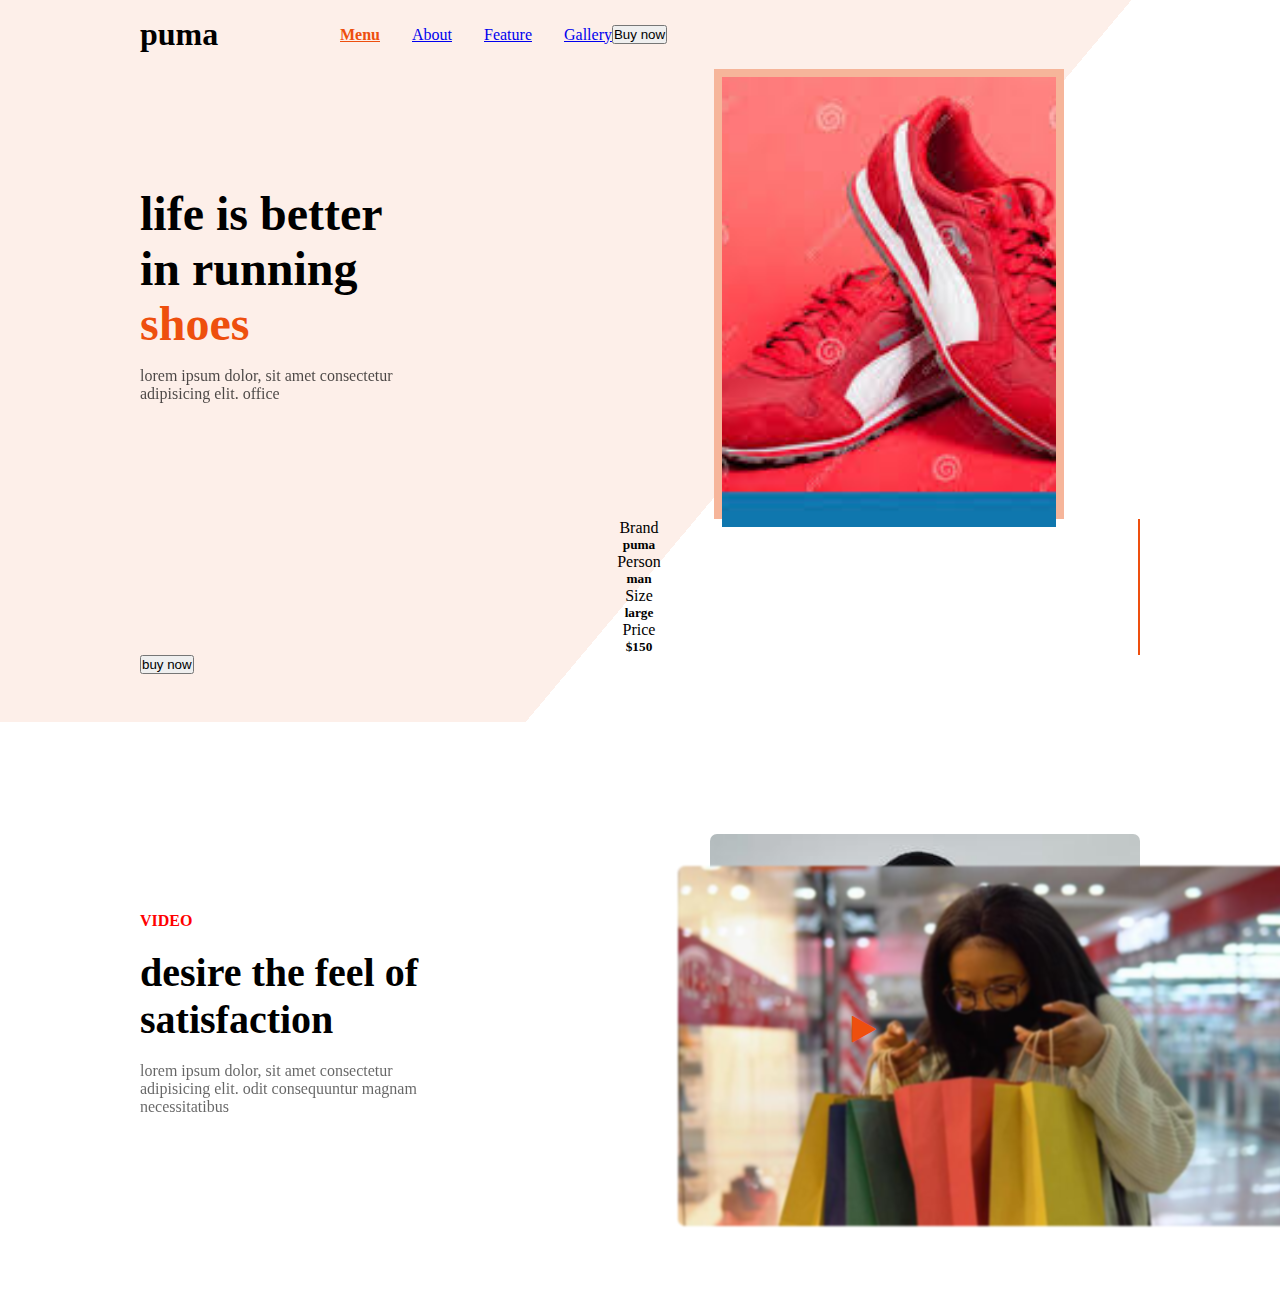
==== index.html @ 3bb4eb0a "first commit" ====
<!DOCTYPE html>
<html lang="en">
<head>
    <meta charset="UTF-8">
    <meta name="viewport" content="width=device-width, initial-scale=1.0">
    <title>Project puma</title>
    <link rel="stylesheet" href="/styles.css">
</head>
<body>
  <!--header code-->
  <header>
    <!--nav code-->
<nav>
    <div class="inner_nav gen_layout">
        <h1>puma</h1>
        <div class="nav_right">
            <div class="nav_items">
                <a href="#">Menu</a>
                <a href="#">About</a>
                <a href="#">Feature</a>
                <a href="#">Gallery</a>

            </div>
            <div class="btn_btn">
                <button>Buy now</button>

            </div>

        </div>

    </div>
</nav>


<div class=" banner gen_layout">
    <div class="banner_content">
        <h1>life is better in running  <span>shoes</span></h1>
        <p>lorem ipsum dolor, sit amet consectetur adipisicing elit. office</p>


    </div>
    <div class="banner_image">
        <img src="/shoes.jpeg" alt="shoes">

    </div>
</div>
<div class="shoe_details gen_layout"> 
    <div class="shoe_details_card">
        <div class="detail_card">
            <p>brand</p>
            <h5>puma</h5>

        </div>
        <div class="detail_card">
            <p>person</p>
            <h5>man</h5>

        </div>
        <div class="detail_card">
            <p>size</p>
            <h5>large</h5>

        </div>
        <div class="detail_card">
            <p>price</p>
            <h5>$150</h5>

        </div>
        <div class="btn_btn">
            <button>buy now</button>

        </div>

    </div>

</div>
  </header>
  <!-- main code -->
   <main>
    <section class="sec_one">
        <div class="about_ads gen_layout">
            <div class="about_content">
                <h5>video</h5>

                <h1>desire the feel of satisfaction</h1>
                <p>lorem ipsum dolor, sit amet consectetur adipisicing elit. odit consequuntur magnam necessitatibus</p>

            </div>
            <link rel="stylesheet" href="https://cdnjs.cloudflare.com/ajax/libs/font-awesome/4.7.0/css/font-awesome.min.css">
            <div class="about_img_vidz">
                <img src="/p1.jpg" alt="ads vidz">
                <span><i class="fa fa-play" aria-hidden="true"></i></span>
            

            </div>

        </div>

    </section>
   </main>
    



</body>
</html>
---- styles.css ----
*{
    margin: 0;
    padding: 0;
    box-sizing: border-box;
}
header{
    padding-bottom: 3rem;
    background: linear-gradient(130deg,#fdefe9 60%, white 50%);
    
    
    
}
nav{
    padding-block: 1rem;
}
.gen_layout{
    max-width: 1000px;
    margin: auto;
}
.inner_nav{
    display: flex;
    align-items: center;
    justify-content: space-between;
}



.nav_right{
    width: 800px;
    display: flex;
    align-items: center;
}
.nav_items{
    display: flex;
    gap: 2rem;
    
}
nav_items > a{
    text-decoration: none;
    text-transform: capitalize;
    color: #000;
    font-weight: 500;
}
.nav_items > a:first-child{
    color: #ee4f0e;
    font-weight: 600;



}
.btn_btn > button{
    
}

/* banner styling */
.banner{
    display: flex;
    gap: 14rem;
    align-items: center;
    /* justify-content: space-between; */
}
.banner_content{
    width: 35%;

}
.banner_content > h1{
    font-size: 3rem;
    width: 280px;
}
.banner_content > h1 > span{
    color: #ee4f0e;




}

.banner_content > p{
    width: 280px;
    opacity: .7;
    margin-top: 1rem;
}
.banner_image{
    width: 35%;
    height: 50vh;
    border: 8px solid #f6b59a;
    
    
}
.banner_image > img{
    width: 100%;
    height: 50vh;
    object-fit: cover ;
    
}

/* shoe styling */
.shoe_details_card{
    
}
.detail_card{
    display: flex;
    align-items: center;
    flex-direction: column;
    justify-content: space-between;
    border-right: 2px solid #ee4f0e;
    padding-inline: 1rem;
}
.detail_card > p{
    text-transform: capitalize;
}
/* about code */
.about_ads{
    margin-block: 7rem;
    display: flex;
    align-items: center;
    justify-content: space-between;
}
.about_content > h5{
    text-transform: uppercase;
    color: red;
    font-size: 1rem;
}
.about_content > h1{
    font-size: 2.5rem;
    width: 350px;
    margin-block: 1.2rem;
    
}
.about_content > p{
    width: 300px;
    opacity: .6;
}
.about_img_vidz{
    background-size: cover;
    background-repeat: no-repeat;
    background-position: center;
    background-image: url(/p2.jpg) ;
    width: 43%;
    height: 40vh;
    position: relative;
    border-radius: 7px;
}
.about_img_vidz > img{
    filter: blur(1px);
    /* width:100px; */
    margin-left: -2rem;
    margin-top: 2rem;
    height: 100%;
    border-radius: 7px;
}
.about_img_vidz > span{
    position: absolute;
    top: 50%;
    left: 33%;
    display: flex;
    align-items: center;
    /* background-color: #fff; */
    border-radius: 100%;
    width: 60px;
    height: 6opx;
    
}
.about_img_vidz > span > i {
    color: #ee4f0e;
    font-size: 1.9rem;
}
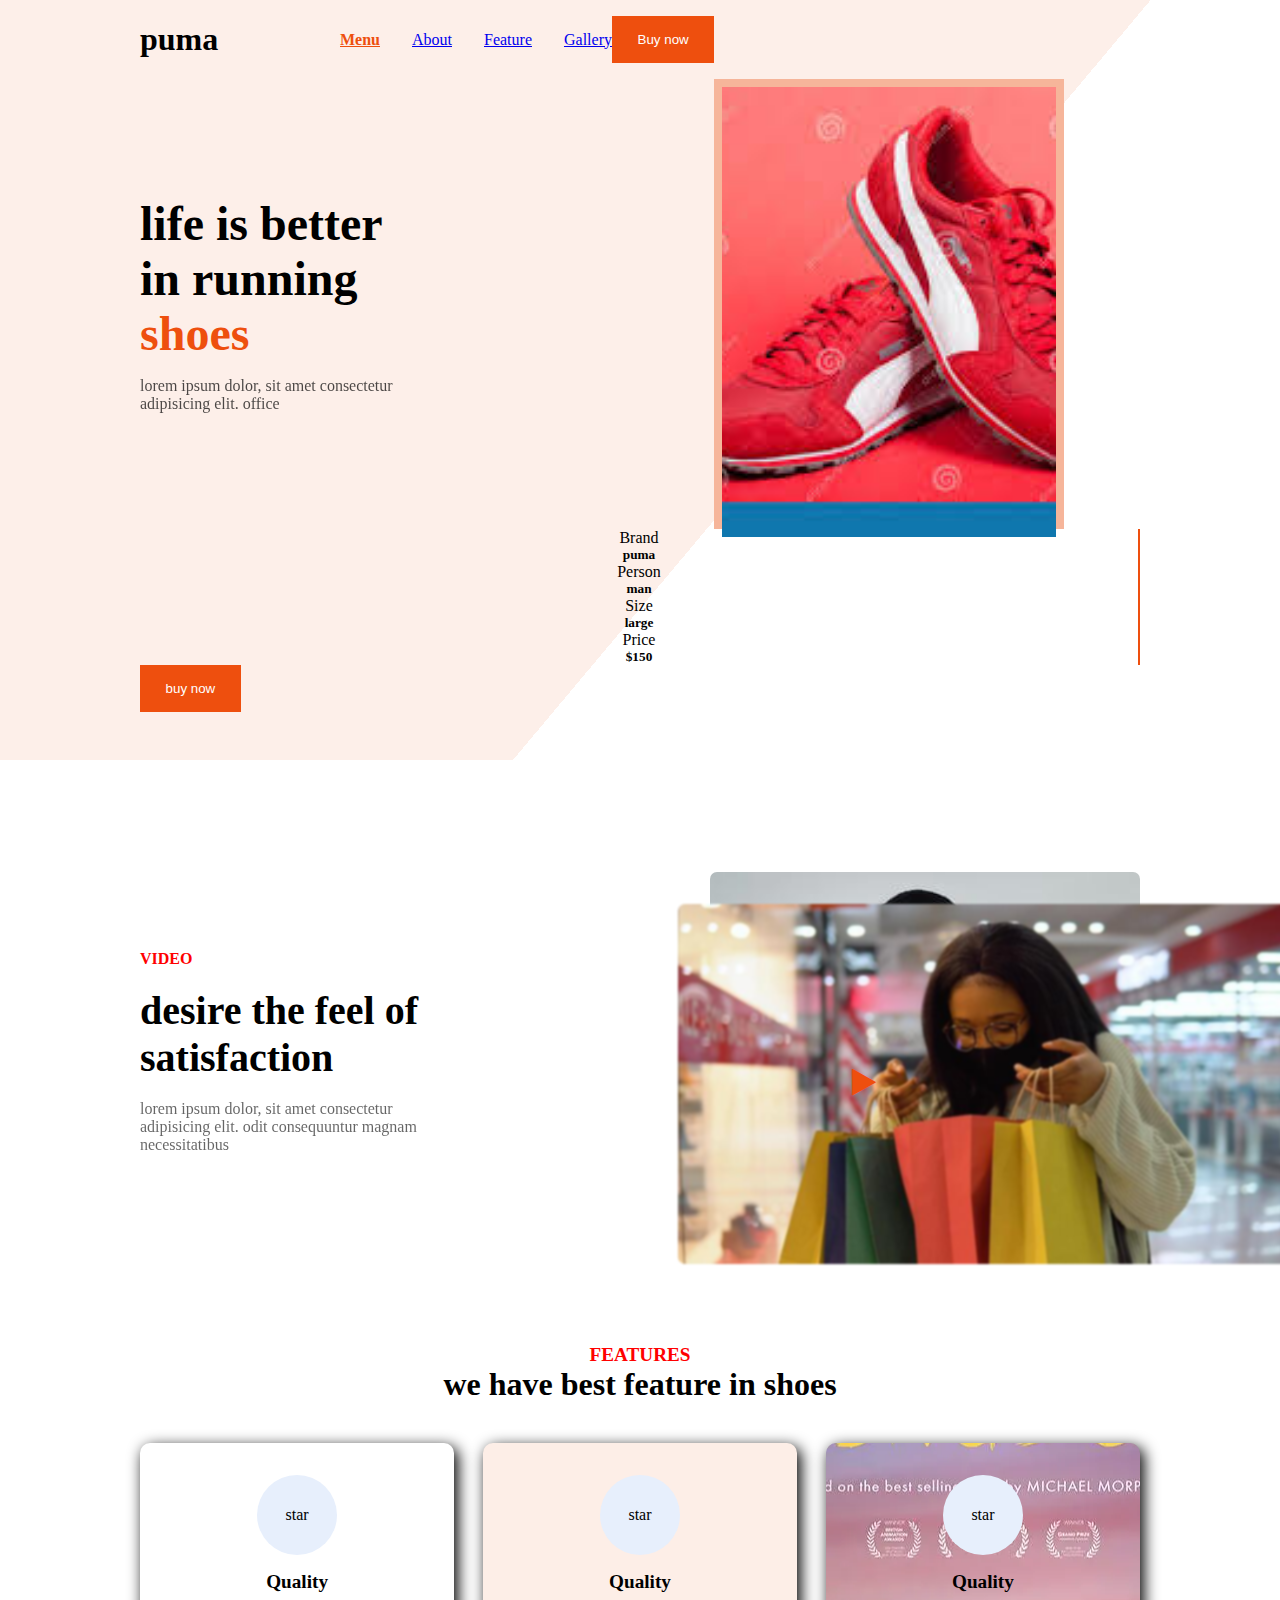
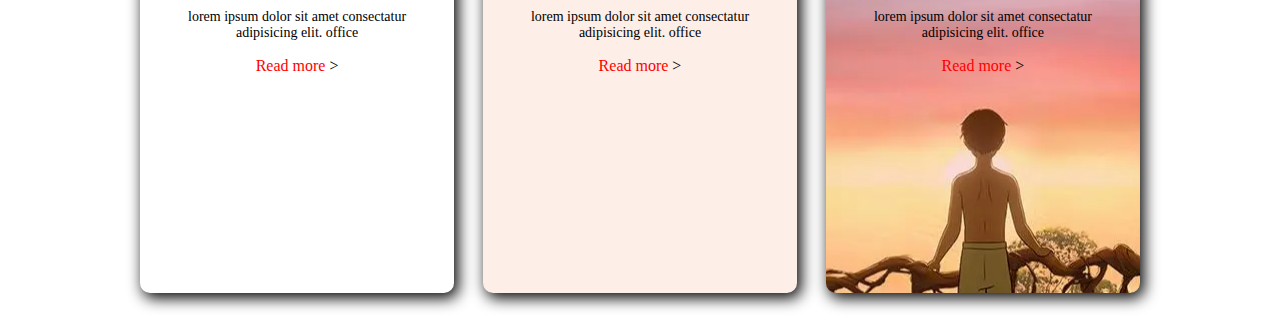
==== commit 45a8c045: "first commit" ====
--- a/index.html
+++ b/index.html
@@ -97,6 +97,83 @@
         </div>
 
     </section>
+    <!-- section two -->
+     <section id="features">
+        <div class="features gen_layout">
+            <h5>features</h5>
+            <h1>we have best feature in shoes</h1>
+
+            <div class="features_cards_wrapper">
+                <div class="feature_card">
+                    <span>star</span>
+
+                    <div class="feature_card_content">
+                        <h4>quality</h4>
+                        <p>lorem ipsum dolor sit amet consectatur adipisicing elit. office</p>
+
+                        <a href="#">Read more <span>></span></a>
+
+                    </div>
+
+                </div>
+                <div class="feature_card">
+                    <span>star</span>
+
+                    <div class="feature_card_content">
+                        <h4>quality</h4>
+                        <p>lorem ipsum dolor sit amet consectatur adipisicing elit. office</p>
+
+                        <a href="#">Read more <span>></span></a>
+
+                    </div>
+
+                </div>
+                <!-- <div class="feature_card">
+                    <span>star</span>
+
+                    <div class="feature_card_content">
+                        <h4>quality</h4>
+                        <p>lorem ipsum dolor sit amet consectatur adipisicing elit. office</p>
+
+                        <a href="#">Read more <span>></span></a>
+
+                    </div>
+
+                </div> -->
+                <!-- second feature card -->
+                <div class="feature_card">
+                    <span>star</span>
+
+                    <div class="feature_card_content">
+                        <h4>quality</h4>
+                        <p>lorem ipsum dolor sit amet consectatur adipisicing elit. office</p>
+
+                        <a href="#">Read more <span>></span></a>
+
+                    </div>
+
+                </div>
+                <!-- third feature card -->
+                <!-- <div class="feature_card">
+                    <span>star</span>
+
+                    <div class="feature_card_content">
+                        <h4>quality</h4>
+                        <p>lorem ipsum dolor sit amet consectatur adipisicing elit. office</p>
+
+                        <a href="#">Read more <span>></span></a>
+
+                    </div>
+
+                </div> -->
+                
+                 
+
+            </div>
+
+        </div>
+
+     </section>
    </main>
     
 
--- a/styles.css
+++ b/styles.css
@@ -52,6 +52,10 @@
 
 }
 .btn_btn > button{
+    padding: 1rem 1.6rem;
+    background-color: #ee4f0e;
+    border: none;
+    color: #fff;
     
 }
 
@@ -161,10 +165,80 @@
     /* background-color: #fff; */
     border-radius: 100%;
     width: 60px;
-    height: 6opx;
+    height: 60px;
     
 }
 .about_img_vidz > span > i {
     color: #ee4f0e;
     font-size: 1.9rem;
-}+}
+/* features styling */
+
+.features > h5{
+    color: red;
+    font-size: 1.2rem;
+    text-transform: uppercase;
+    text-align: center;
+}
+.features > h1{
+    text-align: center;
+    font-size: 2rem;
+}
+.features_cards_wrapper{
+    margin-block: 2.5rem;
+    display: flex;
+    /* grid-column: 1fr 1fr; */
+    gap: 1.8rem;
+
+}
+.feature_card{
+    border-radius: 10px;
+    padding: 2rem;
+    box-shadow: .2rem .3rem 15px;
+    height: 50vh;
+    width: 35%;
+    background-color: #fff;
+}
+.feature_card:nth-child(2){
+    background-color: #fdeee7;
+}
+.feature_card:nth-child(3){
+    background-image:url(/9ja5.webp) ;
+    background-position: center;
+
+}
+.feature_card > span{
+    background-color: #e7effc;
+    border-radius: 100%;
+    display: flex;
+    justify-content: center;
+    align-items: center;
+    width: 80px;
+    height: 80px;
+    margin: auto;
+}
+.feature_card_content{
+    margin-block: 1rem;
+
+
+}
+.feature_card_content > h4{
+    text-align: center;
+    font-size: 1.2rem;
+    text-transform: capitalize;
+}
+.feature_card_content > p{
+    text-align: center;
+    margin-block: 1rem;
+    font-size: 14px;
+
+}
+.feature_card_content > a{
+    display: block;
+    color: red;
+    text-align: center;
+    text-decoration: none;
+}
+.feature_card_content > a > span{
+    color: black;
+}
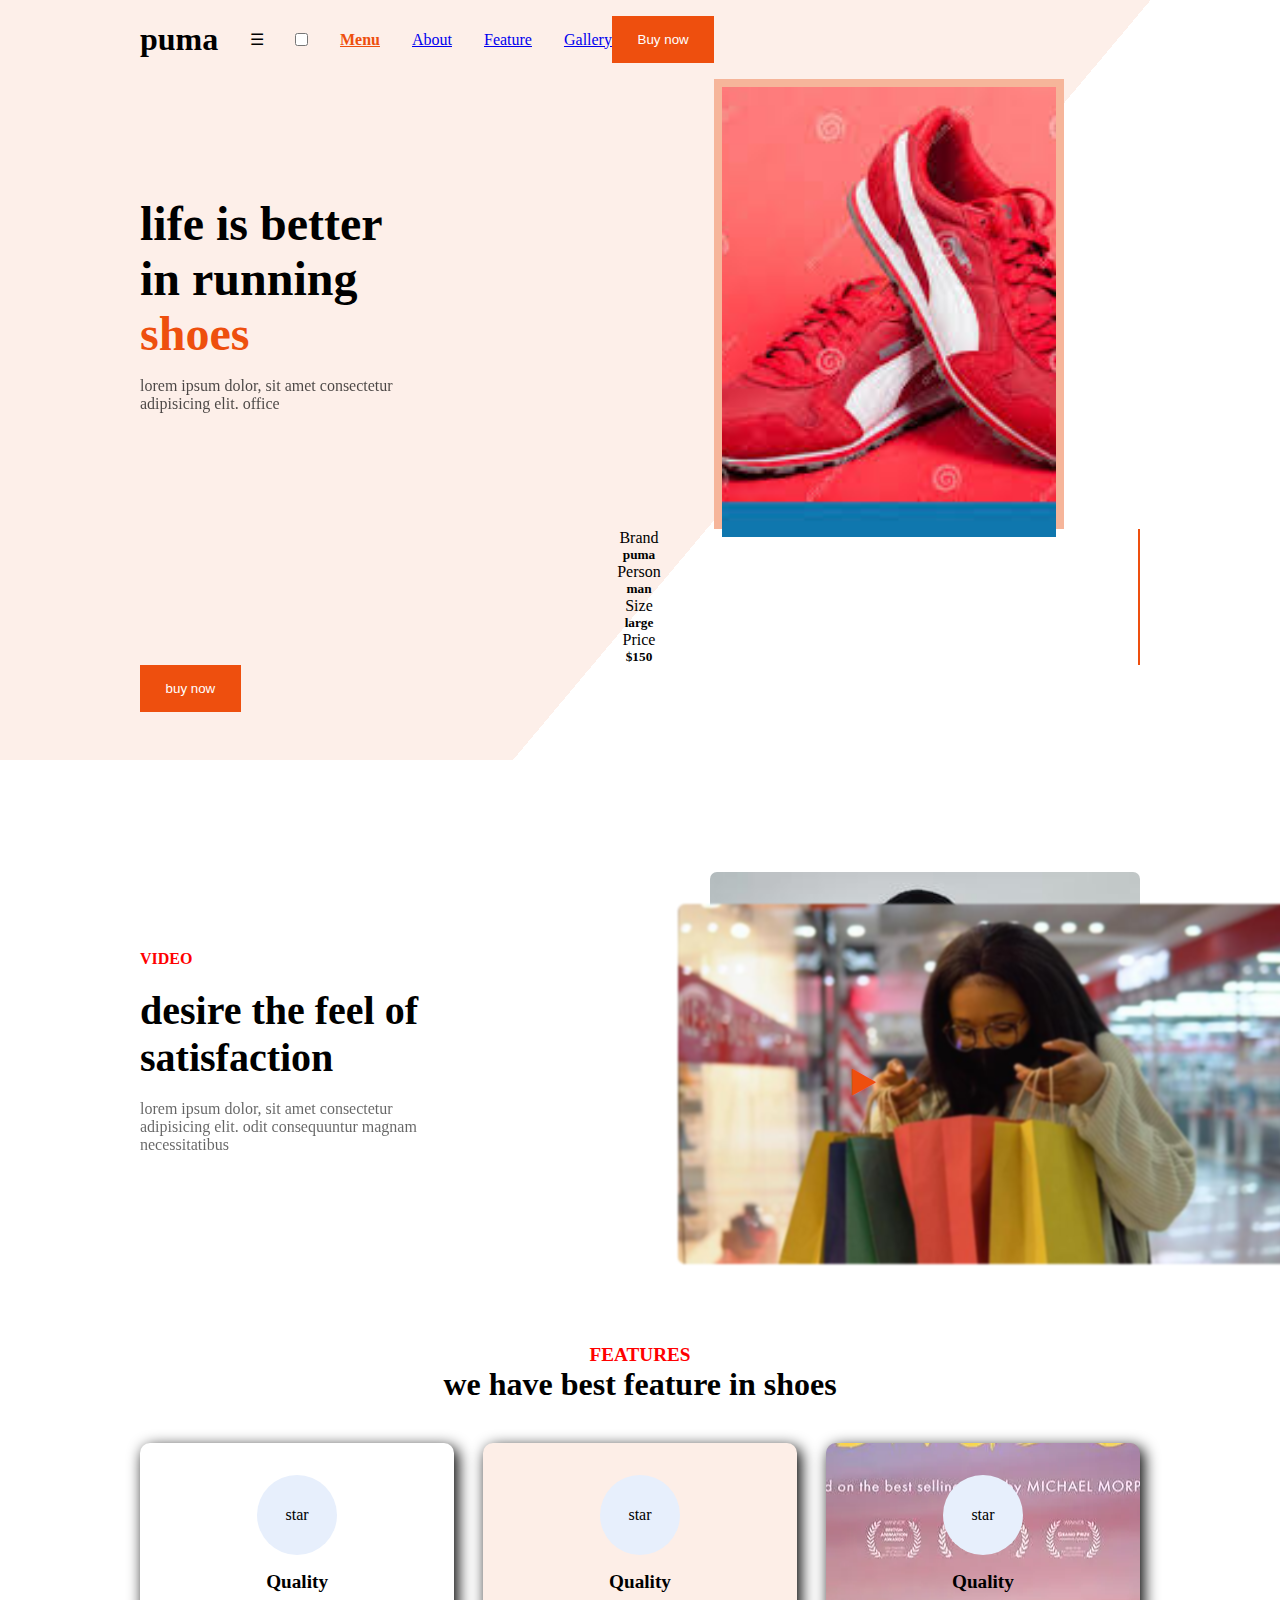
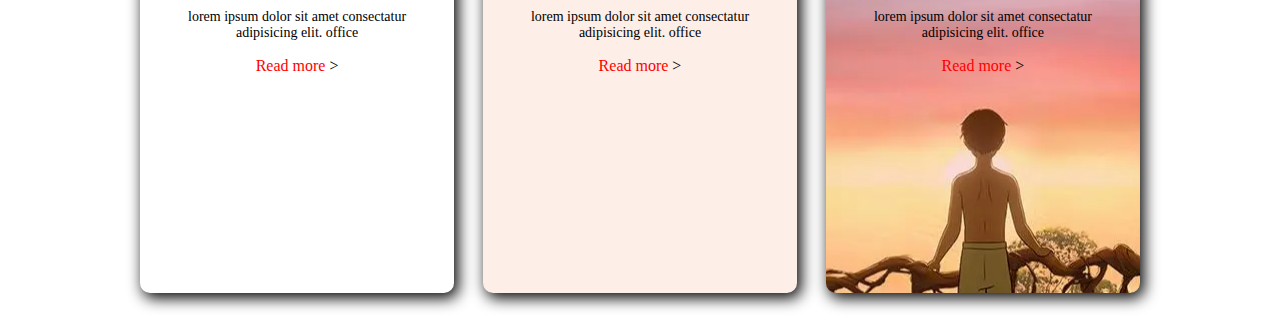
==== commit c218099f: "first commit" ====
--- a/index.html
+++ b/index.html
@@ -13,6 +13,11 @@
 <nav>
     <div class="inner_nav gen_layout">
         <h1>puma</h1>
+
+        <!-- hamburger code -->
+         <label for="toggle">&#9776;</label>
+         <input type="checkbox" id="toggle" class="check_icon" />
+         
         <div class="nav_right">
             <div class="nav_items">
                 <a href="#">Menu</a>
@@ -106,6 +111,7 @@
             <div class="features_cards_wrapper">
                 <div class="feature_card">
                     <span>star</span>
+                    <!-- first featured card  -->
 
                     <div class="feature_card_content">
                         <h4>quality</h4>
@@ -116,6 +122,7 @@
                     </div>
 
                 </div>
+                <!-- second featured card  -->
                 <div class="feature_card">
                     <span>star</span>
 
@@ -128,19 +135,8 @@
                     </div>
 
                 </div>
-                <!-- <div class="feature_card">
-                    <span>star</span>
-
-                    <div class="feature_card_content">
-                        <h4>quality</h4>
-                        <p>lorem ipsum dolor sit amet consectatur adipisicing elit. office</p>
-
-                        <a href="#">Read more <span>></span></a>
-
-                    </div>
-
-                </div> -->
-                <!-- second feature card -->
+                
+                <!-- third feature card -->
                 <div class="feature_card">
                     <span>star</span>
 
@@ -153,19 +149,7 @@
                     </div>
 
                 </div>
-                <!-- third feature card -->
-                <!-- <div class="feature_card">
-                    <span>star</span>
-
-                    <div class="feature_card_content">
-                        <h4>quality</h4>
-                        <p>lorem ipsum dolor sit amet consectatur adipisicing elit. office</p>
-
-                        <a href="#">Read more <span>></span></a>
-
-                    </div>
-
-                </div> -->
+                
                 
                  
 
